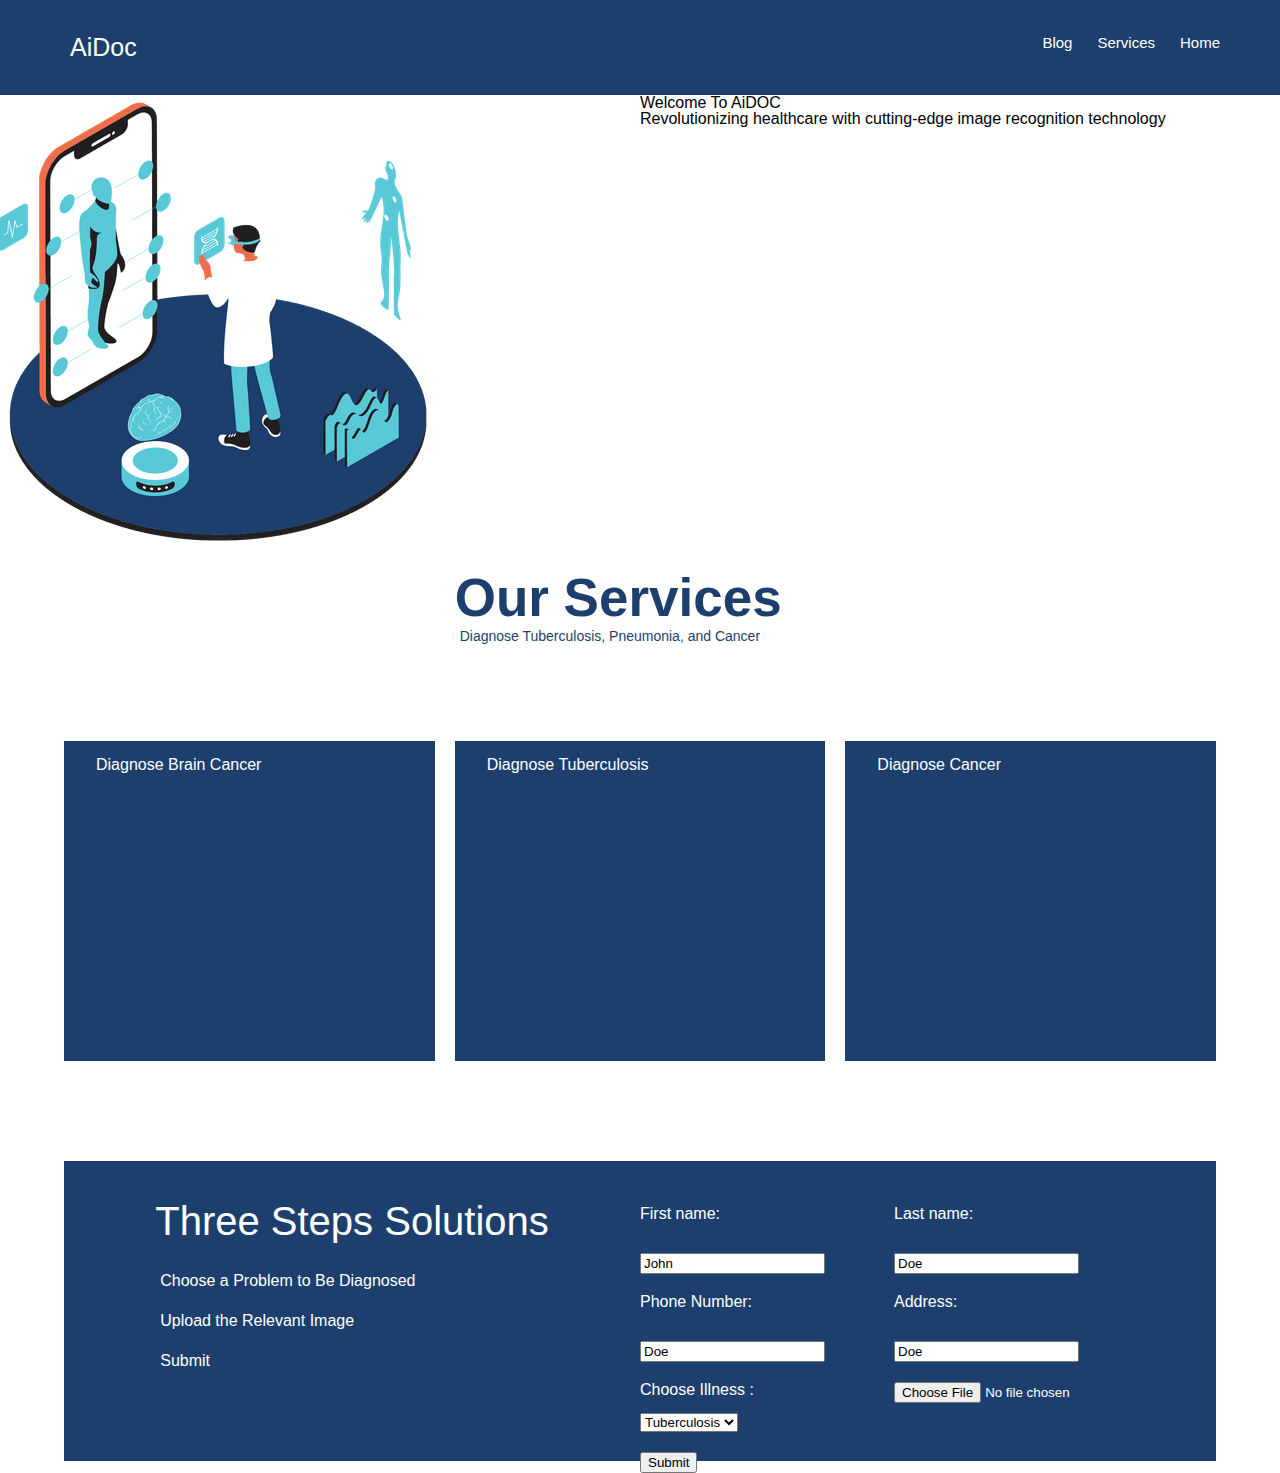
==== templates/index.html @ e836a32a "first commit" ====
<!DOCTYPE html>
<html>

    <head>
        <title>AiDoc</title>
        <link rel="stylesheet" href="../static/css/index.css">
    </head>

    <body>
        <nav id='navigation'>
            <ul id='brandLogo'>
                <li><a href="#" style='font-size: 25px; padding-left: 35px'> AiDoc </a></li>
                <li style='float: right'><a href="#"> Home </a></li>
                <li style='float: right'><a href="#"> Services </a></li>
                <li style='float: right'> <a href="#"> Blog </a></li>
            </ul>

        </nav>


        <section id="upper-part">
            <div class='first_image'>
                <img src='../static/images/ai-image.png'>
            </div>
            <div>
                <h2> Welcome To AiDOC</h2>
                <p> Revolutionizing healthcare with cutting-edge image recognition technology</p>
            </div>
        </section>


        <!-- Pallavi Here is the Section You Will be Interested in  -->
        <section id='second-section'>
            <div class='heading'>
                <h2> Our Services</h2>
                <p> Diagnose Tuberculosis, Pneumonia, and Cancer </p>
            </div>

            <div class='card1 card'>
                <div class='brain'>
                    <a href="#">
                        <h2> Diagnose Brain Cancer</h2>
                    </a>
                </div>

                <!-- This Submission si for Brain -->



            </div>
            <!-- This submission is for Tuberculosis -->
            <div class='card2 card'>
                <div class='tuberculosis'>
                    <a href="#">
                        <h2> Diagnose Tuberculosis</h2>
                    </a>
                </div>


            </div>
            <!-- Thus Submission is for Cancer -->
            <div class='card3 card'>
                <div class='cancer'>
                    <a href="#">
                        <h2> Diagnose Cancer</h2>
                    </a>
                </div>


            </div>

        </section>


        <section id="submission-section">

            <div id="submit-illness">
                <div>

                    <h2> Three Steps Solutions </h2>
                    <ul>
                        <li> Choose a Problem to Be Diagnosed </li>
                        <li> Upload the Relevant Image </li>
                        <li> Submit </li>
                    </ul>
                </div>
            </div>


            <div id='submission-form'>
                <form method="post" action="/predict" id="uploadFile" enctype="multipart/form-data">
                    <div id='first'>
                        <label for="fname">First name:</label><br>
                        <input type="text" id="fname" name="fname" value="John">
                    </div>

                    <div id='second'>
                        <label for="lname">Last name:</label><br>
                        <input type="text" id="lname" name="lname" value="Doe">
                    </div>

                    <div id='third'>
                        <label for="number">Phone Number:</label><br>
                        <input type="tel" id="number" name="number" value="Doe">
                    </div>

                    <div id='fourth'>
                        <label for="address">Address:</label><br>
                        <input type="text" id="address" name="address" value="Doe">
                    </div>
                    
                    <div id='fifth'>
                        <label for="illness">Choose Illness :</label>

                        <select name="illness" id="illness" required>
                            <option value="Tuberculosis">Tuberculosis</option>
                            <option value="Cancer">Cancer</option>
                            <option value="Brain">Brain</option>
                        </select>
                    </div>

                    <div id='sixth'>
                        <input type="file" id="myFile" name="file" required>
                    </div>

                    <div id='seventh'>
                        <input type="submit" value="Submit">

                    </div>


                </form>



            </div>



        </section>

    </body>

</html>
---- static/css/index.css ----
/* http://meyerweb.com/eric/tools/css/reset/ 
   v2.0 | 20110126
   License: none (public domain)
*/

html,
body,
div,
span,
applet,
object,
iframe,
h1,
h2,
h3,
h4,
h5,
h6,
p,
blockquote,
pre,
a,
abbr,
acronym,
address,
big,
cite,
code,
del,
dfn,
em,
img,
ins,
kbd,
q,
s,
samp,
small,
strike,
strong,
sub,
sup,
tt,
var,
b,
u,
i,
center,
dl,
dt,
dd,
ol,
ul,
li,
fieldset,
form,
label,
legend,
table,
caption,
tbody,
tfoot,
thead,
tr,
th,
td,
article,
aside,
canvas,
details,
embed,
figure,
figcaption,
footer,
header,
hgroup,
menu,
nav,
output,
ruby,
section,
summary,
time,
mark,
audio,
video {
    margin: 0;
    padding: 0;
    border: 0;
    font-size: 100%;
    font: inherit;
    vertical-align: baseline;
}

/* HTML5 display-role reset for older browsers */
article,
aside,
details,
figcaption,
figure,
footer,
header,
hgroup,
menu,
nav,
section {
    display: block;
}

body {
    line-height: 1;
}

ol,
ul {
    list-style: none;
}

blockquote,
q {
    quotes: none;
}

blockquote:before,
blockquote:after,
q:before,
q:after {
    content: '';
    content: none;
}

table {
    border-collapse: collapse;
    border-spacing: 0;
}

/* Starts here */


/* Fonts Starts here */

@import url('https://fonts.googleapis.com/css2?family=Open+Sans&display=swap');


/* fonts End Here */

body {
    font-family: Open Sans, sans-serif;
}

#brandLogo {
    list-style-type: none;
    margin: 0;
    padding: 35px;
    overflow: hidden;
    background-color: #1d3f6d;

}

#brandLogo li {
    display: inline;
    float: left;
}

#brandLogo li a {
    font-size: 15px;
    text-decoration: none;
    color: white;
    /* display: block; */
    padding-right: 25px;
    font-family: Sans-Serif;
}

#brandLogo li a:hover {
    color: #59c9d7
}

#brandLogo a.active {
    background-color: #59c9d7;
}


/* First Section */

#upper-part {
    display: grid;
    grid-template-columns: 1fr 1fr;
}

#upper-part .first_image {
    grid-column: 1;
}

#upper-part .text {
    grid-column: 2;
    grid-row: 1;
    display: grid;
    grid-auto-rows: 175px;
    /* vertical-align: center; */
    justify-content: center;

}


#upper-part .text h2 {
    /* grid-column: 1/2; */
    grid-row: 2;
    /* background-color: black; */
    /* color: white; */
    font-family: sans-serif;
    font-size: 80px;
}

#upper-part .text p {
    grid-column: 1;
    grid-row: 3;
}

#upper-part .text h2 {
    font-weight: 400;
    color: #1d3f6d;
    /* font-family: Arial, Helvetica, sans-serif */
}

#upper-part .text h2 span {
    font-weight: 800;
    color: #04AA6D;
    /* font-family: Arial, Helvetica, sans-serif */
}

#upper-part .text p {
    font-weight: 400;
    color: #1d3f6d;
    font-size: 15px;
    /* font-family: Arial, Helvetica, sans-serif */
}

/* End of First Section */


/* Second Section Starts here */




#second-section {
    display: grid;
    grid-auto-rows: 150px;
    grid-template-columns: repeat(3, 1fr);
    gap: 20px;
    width: 90%;
    margin: auto;
    padding-top: 20px;
}

/* 
#shape {
    height: 50px;
    width: 50px;
    top: 320px;
    right: 320px;
    background-color: #59c9d7;
    position: absolute;
    z-index: -1;
} */


#second-section .card {
    display: grid;
    grid-row: 2/4;
    background-color: #1d3f6d;
    transition: .5s ease;
}


/* Hover Effects Starts Here */
/* #second-section .card a {
    opacity: 0;
} */

#second-section .card .brain:hover,
.cancer:hover,
.tuberculosis:hover {
    transition: .5s ease;
    opacity: 0.3;
}


#second-section .card a {
    text-decoration: none;
    opacity: 1;
    display: block;
    background-color: #1d3f6d;
    color: white;
    font-size: 16px;
    padding: 16px 32px;
    transition: .5s ease;
}

#second-section .card a:hover {
    text-decoration: none;
    opacity: 1;
    display: block;
    background-color: #04AA6D;
    color: white;
    font-size: 16px;
    padding: 16px 32px;
}

/* Hover Effects Ends here */
#second-section .card1 .brain {
    background-image: url('brain.jpg');
    object-fit: scale-down;
    grid-row: 1/12;
}

#second-section .card2 .tuberculosis {
    background-image: url('tuberculosis.jpg');
    object-fit: scale-down;
    grid-row: 1/12;
}

#second-section .card3 .cancer {
    background-image: url('tuberculosis.jpg');
    object-fit: scale-down;
    grid-row: 1/12;
}

#second-section .heading {
    /* font-size: 50px; */
    grid-column: 2;
}

/* Second Section Text Manipulation Starts here */
#second-section .heading h2 {
    font-size: 53px;
    font-weight: 800;
    color: #1d3f6d;
}

#second-section .heading p {
    font-size: 14px;
    padding-top: 5px;
    padding-left: 5px;
    font-weight: 400;
    color: #1d3f6d
}


#second-section {
    padding-bottom: 50px;
}

/* Second Section Text Manipulation Ends here */
/* Second Section Ends Here */

/* Submission Section */


#submission-section {
    margin-bottom: 150px;
    background-color: #1d3f6d;
    color: white;
    width: 90%;
    height: 300px;
    margin: auto;
    margin-top: 50px;
    display: grid;
    grid-template-columns: repeat(2, 1fr);
    grid-auto-rows: 250px;
}

#submission-form #uploadFile {
    padding-top: 25px;
    grid-row: 1/3;
    display: grid;
}

#uploadFile label {
    display: block;
    padding-bottom: 15px;
}

#first {
    grid-column: 1;
    grid-row: 1;
}

#second {
    grid-column: 2;
    grid-row: 1;
}

#third {
    grid-column: 1;
    grid-row: 2;
}

#fourth {
    grid-column: 2;
    grid-row: 2;
}

#uploadFile div {
    padding-left: 0px;
    /* padding: 20px; */

}

#seventh {
    /* background-color: white; */
    grid-column: 1/2;
    grid-row: 4;
}

#submit {
    padding: 8px 60px;
    background-color: #04AA6D;
    color: white;
    transition: 0.5s ease;
    border: 0px;
}

#submit:hover {
    color: #04AA6D;
    background-color: white;
}


#uploadFile div {
    /* padding-bottom: 6px; */
    padding-top: 20px;
}

#submission-section #submit-illness {
    display: flex;
    justify-content: center;
    align-content: center;
}

#submission-section #submit-illness h2 {

    font-size: 40px;
    padding-top: 40px;
    /* padding-left: 20px; */
    text-align: center;
}

#submission-section #submit-illness ul {
    padding-top: 20px;
    /* text-align: center; */
}

/* Submission Section Design */


#submit-illness div ul li {
    /* list-style-type: cirlce; */
    padding: 12px;
    padding-left: 5px;

}


/* Submission Section Ends Here */
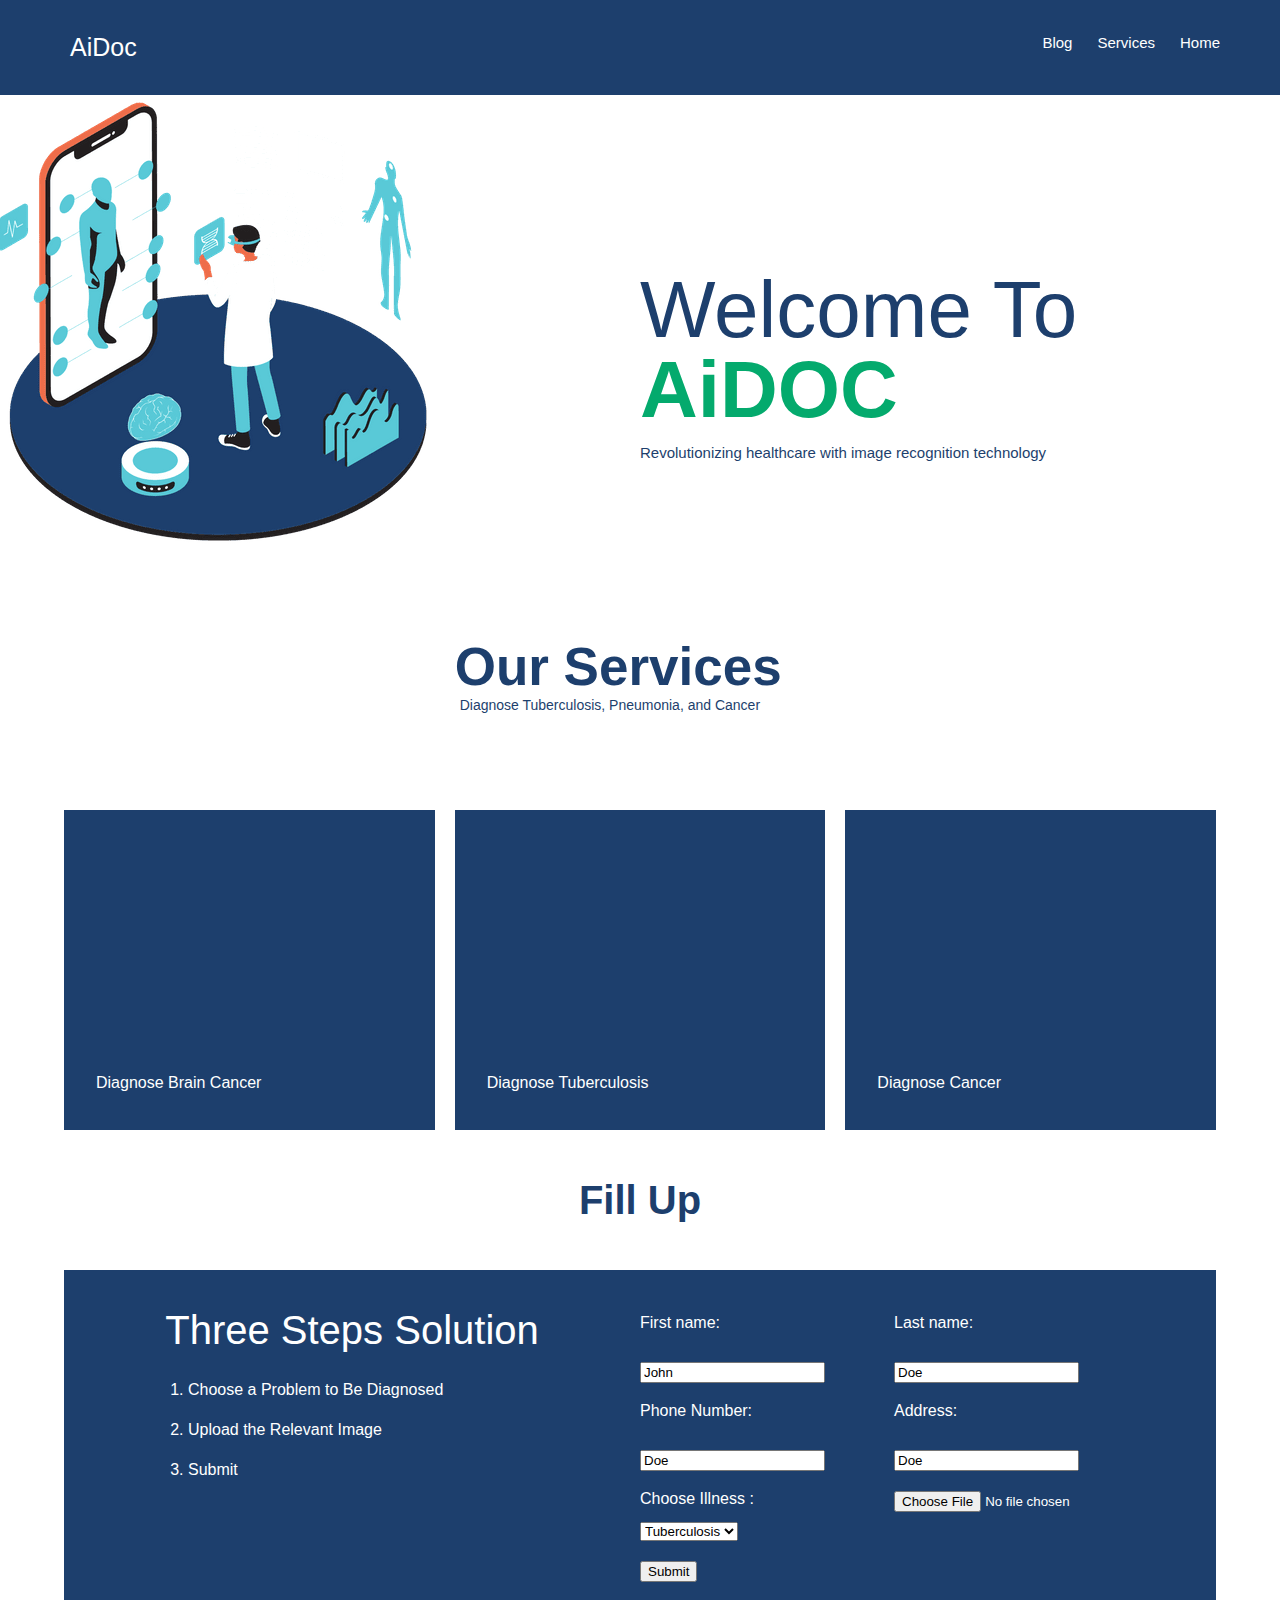
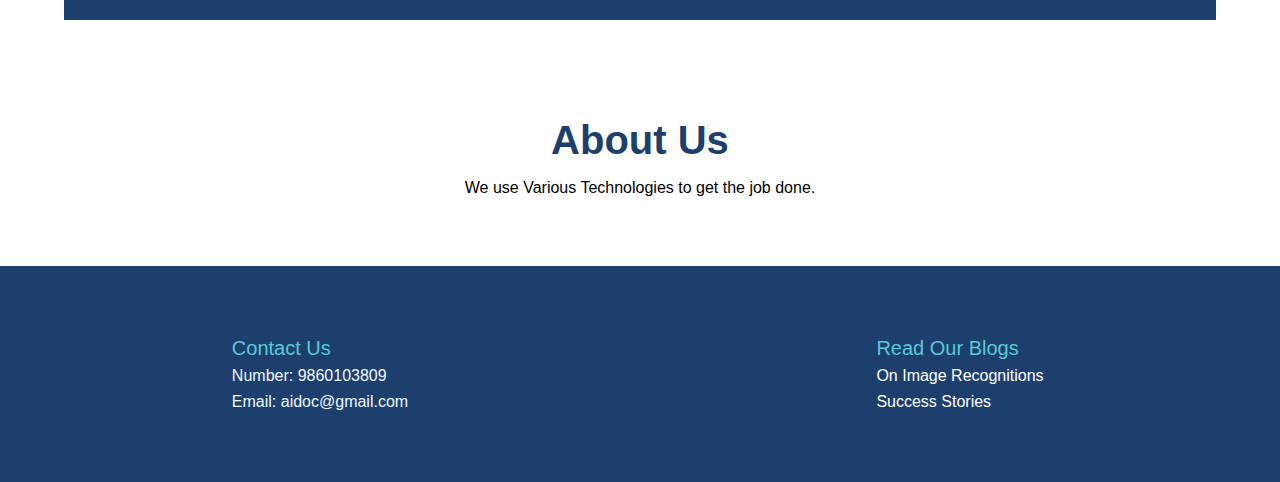
==== commit 0fc026d1: "Design completed" ====
--- a/templates/index.html
+++ b/templates/index.html
@@ -22,9 +22,11 @@
             <div class='first_image'>
                 <img src='../static/images/ai-image.png'>
             </div>
-            <div>
-                <h2> Welcome To AiDOC</h2>
-                <p> Revolutionizing healthcare with cutting-edge image recognition technology</p>
+            <div class="text">
+                <h2>
+                    Welcome To <span> AiDOC</span>
+                </h2>
+                <p> Revolutionizing healthcare with image recognition technology</p>
             </div>
         </section>
 
@@ -38,33 +40,41 @@
 
             <div class='card1 card'>
                 <div class='brain'>
-                    <a href="#">
-                        <h2> Diagnose Brain Cancer</h2>
-                    </a>
+
                 </div>
+                <a href="#section-form">
+                    <h2> Diagnose Brain Cancer</h2>
+                </a>
+
 
                 <!-- This Submission si for Brain -->
 
 
 
             </div>
-            <!-- This submission is for Tuberculosis -->
+            <!-- This Card is for Tuberculosis -->
             <div class='card2 card'>
                 <div class='tuberculosis'>
-                    <a href="#">
-                        <h2> Diagnose Tuberculosis</h2>
-                    </a>
+
+
                 </div>
+                <a href="#section-form">
+                    <h2> Diagnose Tuberculosis</h2>
+                </a>
+
 
 
             </div>
             <!-- Thus Submission is for Cancer -->
             <div class='card3 card'>
                 <div class='cancer'>
-                    <a href="#">
-                        <h2> Diagnose Cancer</h2>
-                    </a>
+
+
                 </div>
+                <a href="#section-form">
+                    <h2> Diagnose Cancer</h2>
+                </a>
+
 
 
             </div>
@@ -72,16 +82,20 @@
         </section>
 
 
+        <!-- This is the Section that Requires Backend -->
+        <h2 id="section-form">Fill Up</h2>
         <section id="submission-section">
+
+
 
             <div id="submit-illness">
                 <div>
 
-                    <h2> Three Steps Solutions </h2>
+                    <h2> Three Steps Solution </h2>
                     <ul>
-                        <li> Choose a Problem to Be Diagnosed </li>
-                        <li> Upload the Relevant Image </li>
-                        <li> Submit </li>
+                        <li> 1. Choose a Problem to Be Diagnosed </li>
+                        <li> 2. Upload the Relevant Image </li>
+                        <li> 3. Submit </li>
                     </ul>
                 </div>
             </div>
@@ -138,7 +152,41 @@
 
 
         </section>
+        <section id='about-us'>
+            <h2> About Us</h2>
+            <div class='description'>
+                We use Various Technologies to get the job done.
+            </div>
 
+        </section>
+
+
+        <footer id='footer'>
+
+            <div id='contact-us'>
+                <ul>
+                    <h2>Contact Us</h2>
+
+                    <li> Number: 9860103809 </li>
+                    <li> Email: aidoc@gmail.com</li>
+                </ul>
+            </div>
+
+            <div id="read-blogs">
+                <ul>
+                    <h2> Read Our Blogs</h2>
+
+                    <li> <a href='#'>On Image Recognitions</a></li>
+                    <li><a href='#'>Success Stories</a></li>
+                </ul>
+
+
+
+            </div>
+
+
+
+        </footer>
     </body>
 
 </html>--- a/static/css/index.css
+++ b/static/css/index.css
@@ -362,7 +362,7 @@
     background-color: #1d3f6d;
     color: white;
     width: 90%;
-    height: 300px;
+    height: 350px;
     margin: auto;
     margin-top: 50px;
     display: grid;
@@ -451,6 +451,16 @@
     /* text-align: center; */
 }
 
+
+#section-form {
+    text-align: center;
+    font-size: 40px;
+    font-weight: 800;
+    width: 90%;
+    margin: auto;
+    color: #1d3f6d
+}
+
 /* Submission Section Design */
 
 
@@ -461,5 +471,76 @@
 
 }
 
-
-/* Submission Section Ends Here */+/* Submission Section Ends Here */
+
+/* About Us Starts Here */
+
+#about-us {
+    padding-top: 100px;
+    width: 90%;
+    margin: auto;
+    text-align: center;
+    padding-bottom: 70px;
+}
+
+#about-us h2 {
+    padding-bottom: 20px;
+    font-size: 40px;
+    font-weight: 800;
+    color: #1d3f6d;
+}
+
+
+/* Footer Starts Here */
+#footer {
+    display: grid;
+    grid-template-columns: repeat(2, 1fr);
+    grid-template-rows: repeat(3, 1fr);
+    /* grid-auto-rows: 100px; */
+    background-color: #1d3f6d;
+    color: aliceblue;
+}
+
+#footer #contact-us {
+    grid-row: 2;
+    grid-column: 1;
+    display: flex;
+    justify-content: center;
+    vertical-align: center;
+}
+
+#footer #read-blogs {
+    grid-row: 2;
+    grid-column: 2;
+    display: flex;
+    justify-content: center;
+    vertical-align: center;
+}
+
+#footer ul a {
+    text-decoration: none;
+    color: white;
+}
+
+#read-blogs ul a {
+    text-decoration: none;
+}
+
+#read-blogs ul li a:hover,
+#contact-us ul li a:hover {
+    transition: 0.5s ease;
+    color: #04AA6D;
+}
+
+#footer #read-blogs ul li,
+#contact-us ul li {
+    list-style-type: none;
+    padding-top: 10px;
+}
+
+
+#contact-us ul h2,
+#read-blogs ul h2 {
+    font-size: 20px;
+    color: #59c9d7;
+}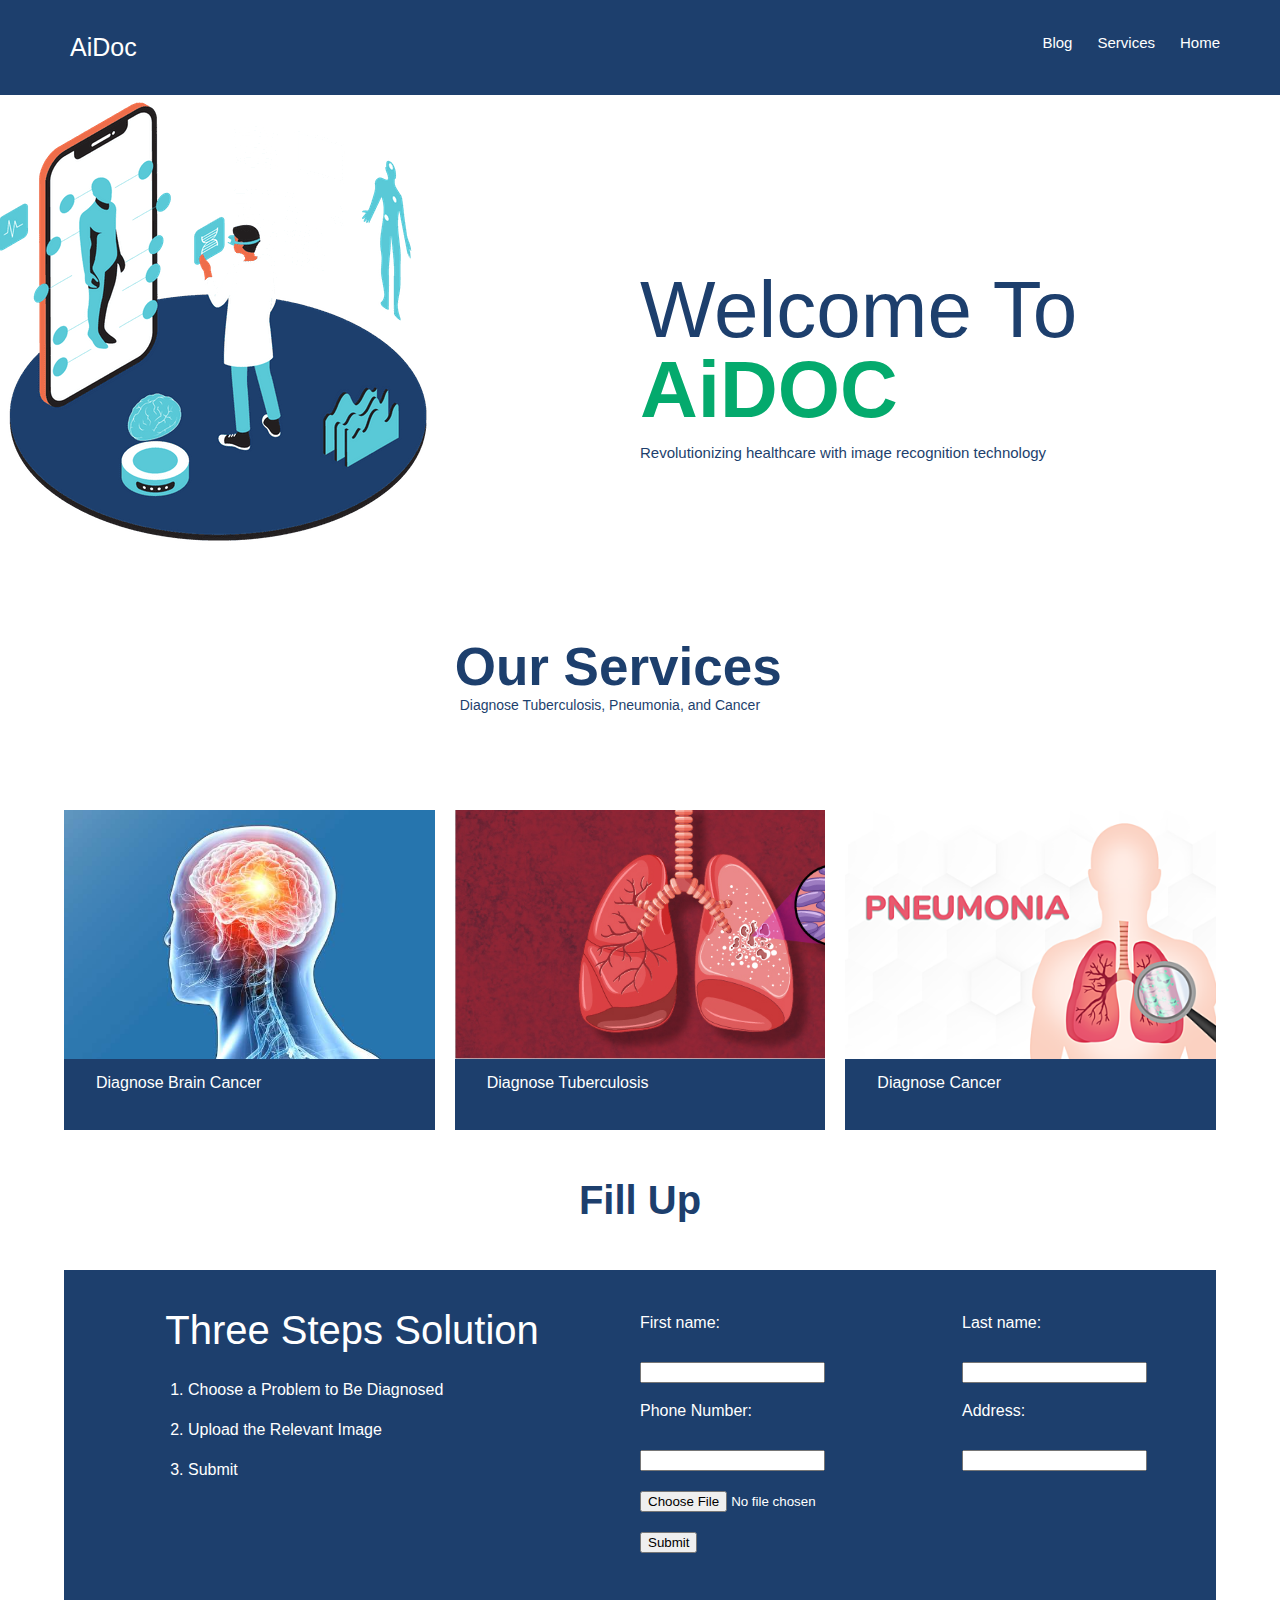
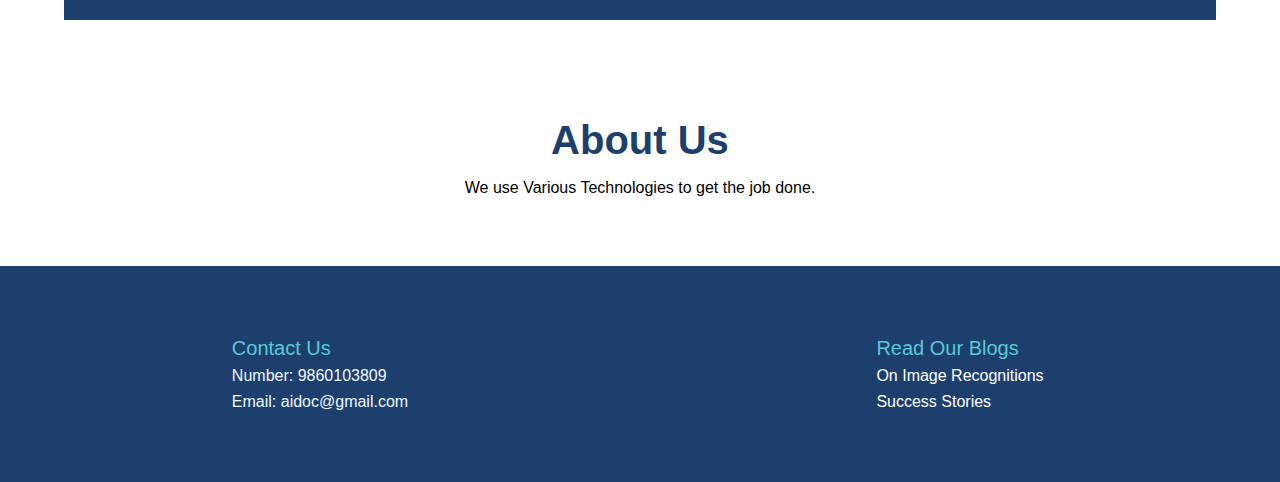
==== commit e1dd3e16: "model changed" ====
--- a/templates/index.html
+++ b/templates/index.html
@@ -105,33 +105,33 @@
                 <form method="post" action="/predict" id="uploadFile" enctype="multipart/form-data">
                     <div id='first'>
                         <label for="fname">First name:</label><br>
-                        <input type="text" id="fname" name="fname" value="John">
+                        <input type="text" id="fname" name="fname" value="">
                     </div>
 
                     <div id='second'>
                         <label for="lname">Last name:</label><br>
-                        <input type="text" id="lname" name="lname" value="Doe">
+                        <input type="text" id="lname" name="lname" value="">
                     </div>
 
                     <div id='third'>
                         <label for="number">Phone Number:</label><br>
-                        <input type="tel" id="number" name="number" value="Doe">
+                        <input type="tel" id="number" name="number" value="">
                     </div>
 
                     <div id='fourth'>
                         <label for="address">Address:</label><br>
-                        <input type="text" id="address" name="address" value="Doe">
+                        <input type="text" id="address" name="address" value="">
                     </div>
                     
-                    <div id='fifth'>
+                    <!-- <div id='fifth'>
                         <label for="illness">Choose Illness :</label>
 
                         <select name="illness" id="illness" required>
                             <option value="Tuberculosis">Tuberculosis</option>
-                            <option value="Cancer">Cancer</option>
-                            <option value="Brain">Brain</option>
-                        </select>
-                    </div>
+                            <option value="pneumonia">Pneumonia</option>
+                            <option value="Brain">Brain tumor</option>
+                        </select> 
+                    </div> -->
 
                     <div id='sixth'>
                         <input type="file" id="myFile" name="file" required>
--- a/static/css/index.css
+++ b/static/css/index.css
@@ -309,20 +309,22 @@
 
 /* Hover Effects Ends here */
 #second-section .card1 .brain {
-    background-image: url('brain.jpg');
-    object-fit: scale-down;
+    background-image: url('../images/brain-tumor.jpg');
+    /* object-fit: scale-down; */
     grid-row: 1/12;
+    background-size: cover;
+
 }
 
 #second-section .card2 .tuberculosis {
-    background-image: url('tuberculosis.jpg');
-    object-fit: scale-down;
+    background-image: url('../images/tuberculosis.jpg');
+    background-size: cover;
     grid-row: 1/12;
 }
 
 #second-section .card3 .cancer {
-    background-image: url('tuberculosis.jpg');
-    object-fit: scale-down;
+    background-image: url('../images/pneumonia.png');
+    background-size: cover;
     grid-row: 1/12;
 }
 
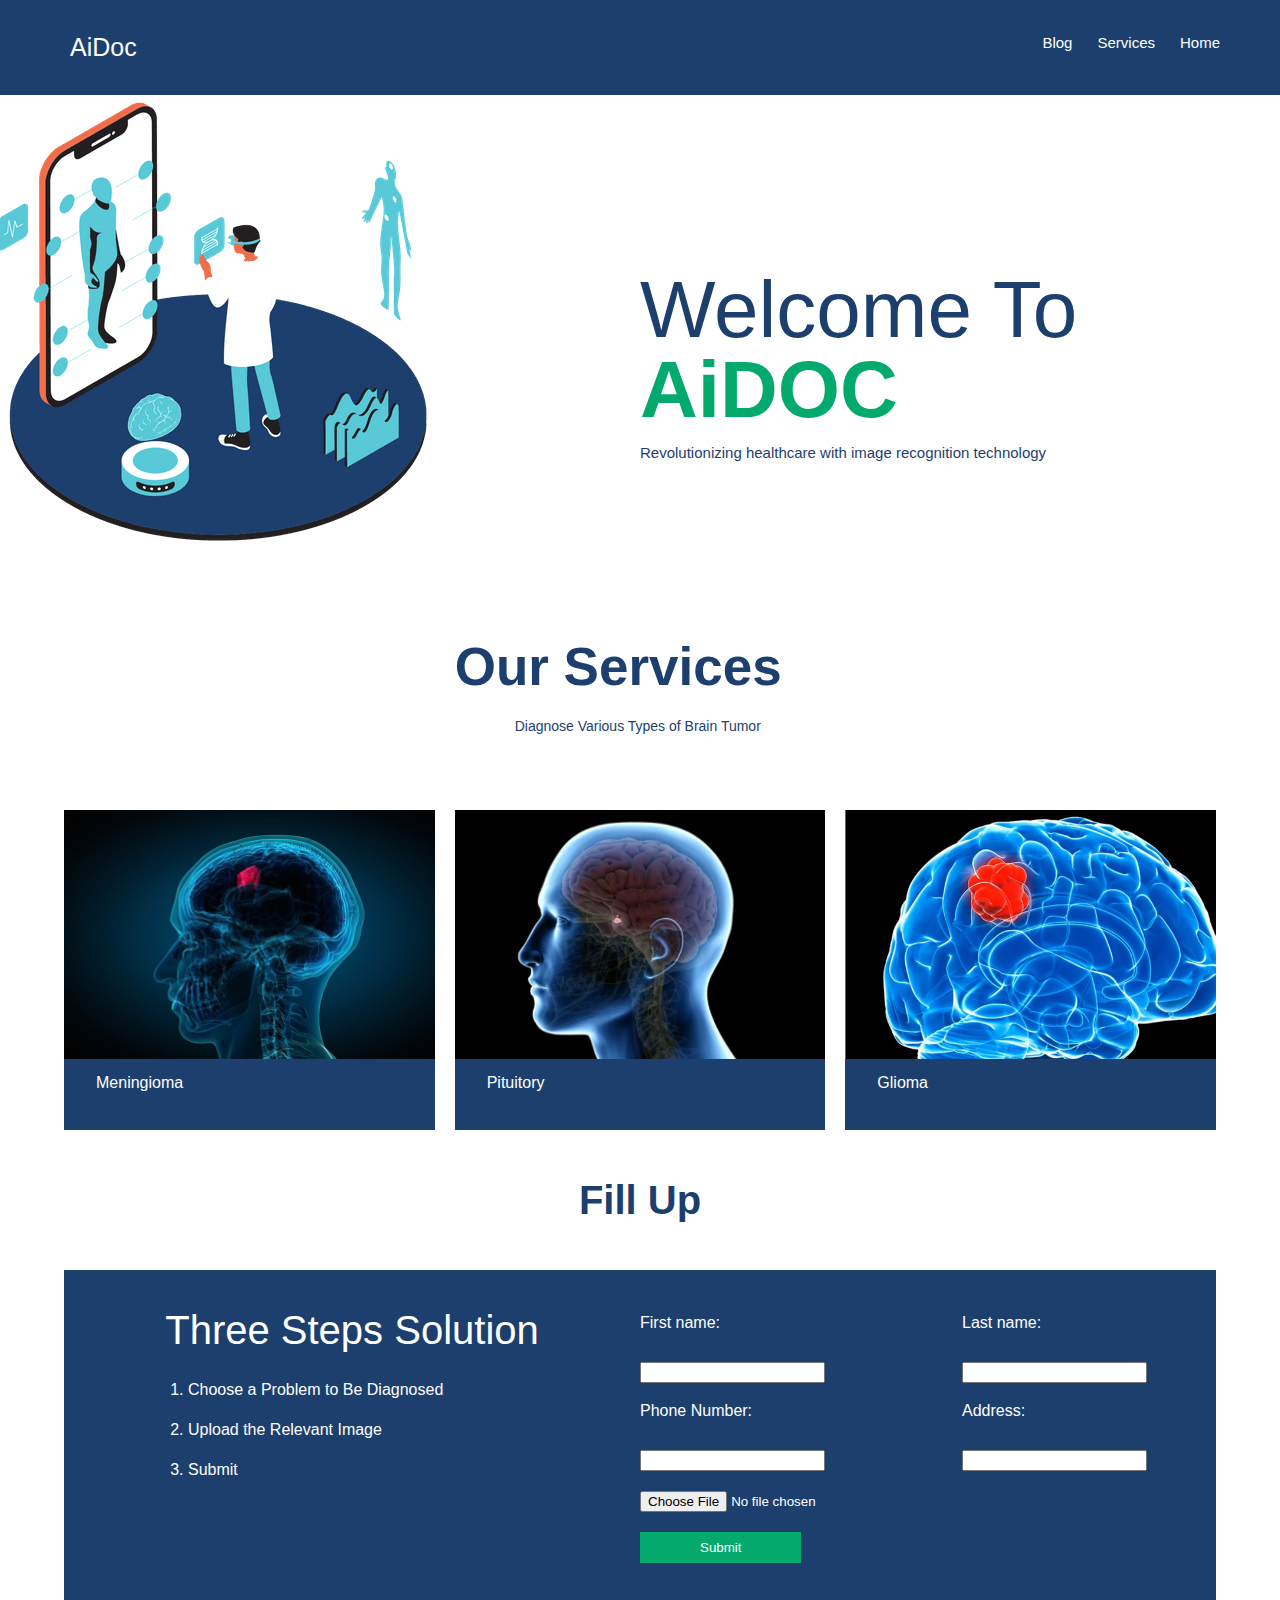
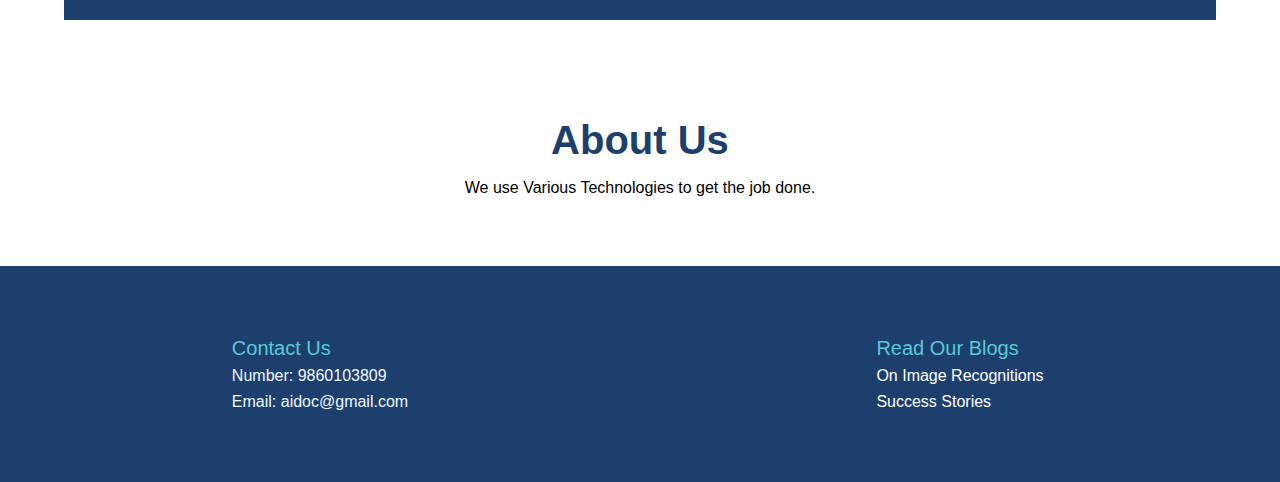
==== commit 930ac023: "design completed" ====
--- a/templates/index.html
+++ b/templates/index.html
@@ -35,7 +35,7 @@
         <section id='second-section'>
             <div class='heading'>
                 <h2> Our Services</h2>
-                <p> Diagnose Tuberculosis, Pneumonia, and Cancer </p>
+                <p> Diagnose Various Types of Brain Tumor </p>
             </div>
 
             <div class='card1 card'>
@@ -43,11 +43,11 @@
 
                 </div>
                 <a href="#section-form">
-                    <h2> Diagnose Brain Cancer</h2>
+                    <h2> Meningioma</h2>
                 </a>
 
 
-                <!-- This Submission si for Brain -->
+                <!-- This Card is for Brain -->
 
 
 
@@ -59,24 +59,21 @@
 
                 </div>
                 <a href="#section-form">
-                    <h2> Diagnose Tuberculosis</h2>
+                    <h2> Pituitory</h2>
                 </a>
 
 
 
             </div>
-            <!-- Thus Submission is for Cancer -->
+            <!-- Thus Card is for Cancer -->
             <div class='card3 card'>
                 <div class='cancer'>
 
 
                 </div>
                 <a href="#section-form">
-                    <h2> Diagnose Cancer</h2>
+                    <h2> Glioma</h2>
                 </a>
-
-
-
             </div>
 
         </section>
@@ -133,12 +130,12 @@
                         </select> 
                     </div> -->
 
-                    <div id='sixth'>
+                    <div id='fifth'>
                         <input type="file" id="myFile" name="file" required>
                     </div>
 
                     <div id='seventh'>
-                        <input type="submit" value="Submit">
+                        <input id='submit' type="submit" value="Submit">
 
                     </div>
 
--- a/static/css/index.css
+++ b/static/css/index.css
@@ -317,13 +317,13 @@
 }
 
 #second-section .card2 .tuberculosis {
-    background-image: url('../images/tuberculosis.jpg');
+    background-image: url('../images/pituitory.png');
     background-size: cover;
     grid-row: 1/12;
 }
 
 #second-section .card3 .cancer {
-    background-image: url('../images/pneumonia.png');
+    background-image: url('../images/glioma.jpg');
     background-size: cover;
     grid-row: 1/12;
 }
@@ -342,10 +342,11 @@
 
 #second-section .heading p {
     font-size: 14px;
-    padding-top: 5px;
-    padding-left: 5px;
+    padding-top: 26px;
+    padding-left: 60px;
     font-weight: 400;
-    color: #1d3f6d
+    color: #1d3f6d;
+    
 }
 
 
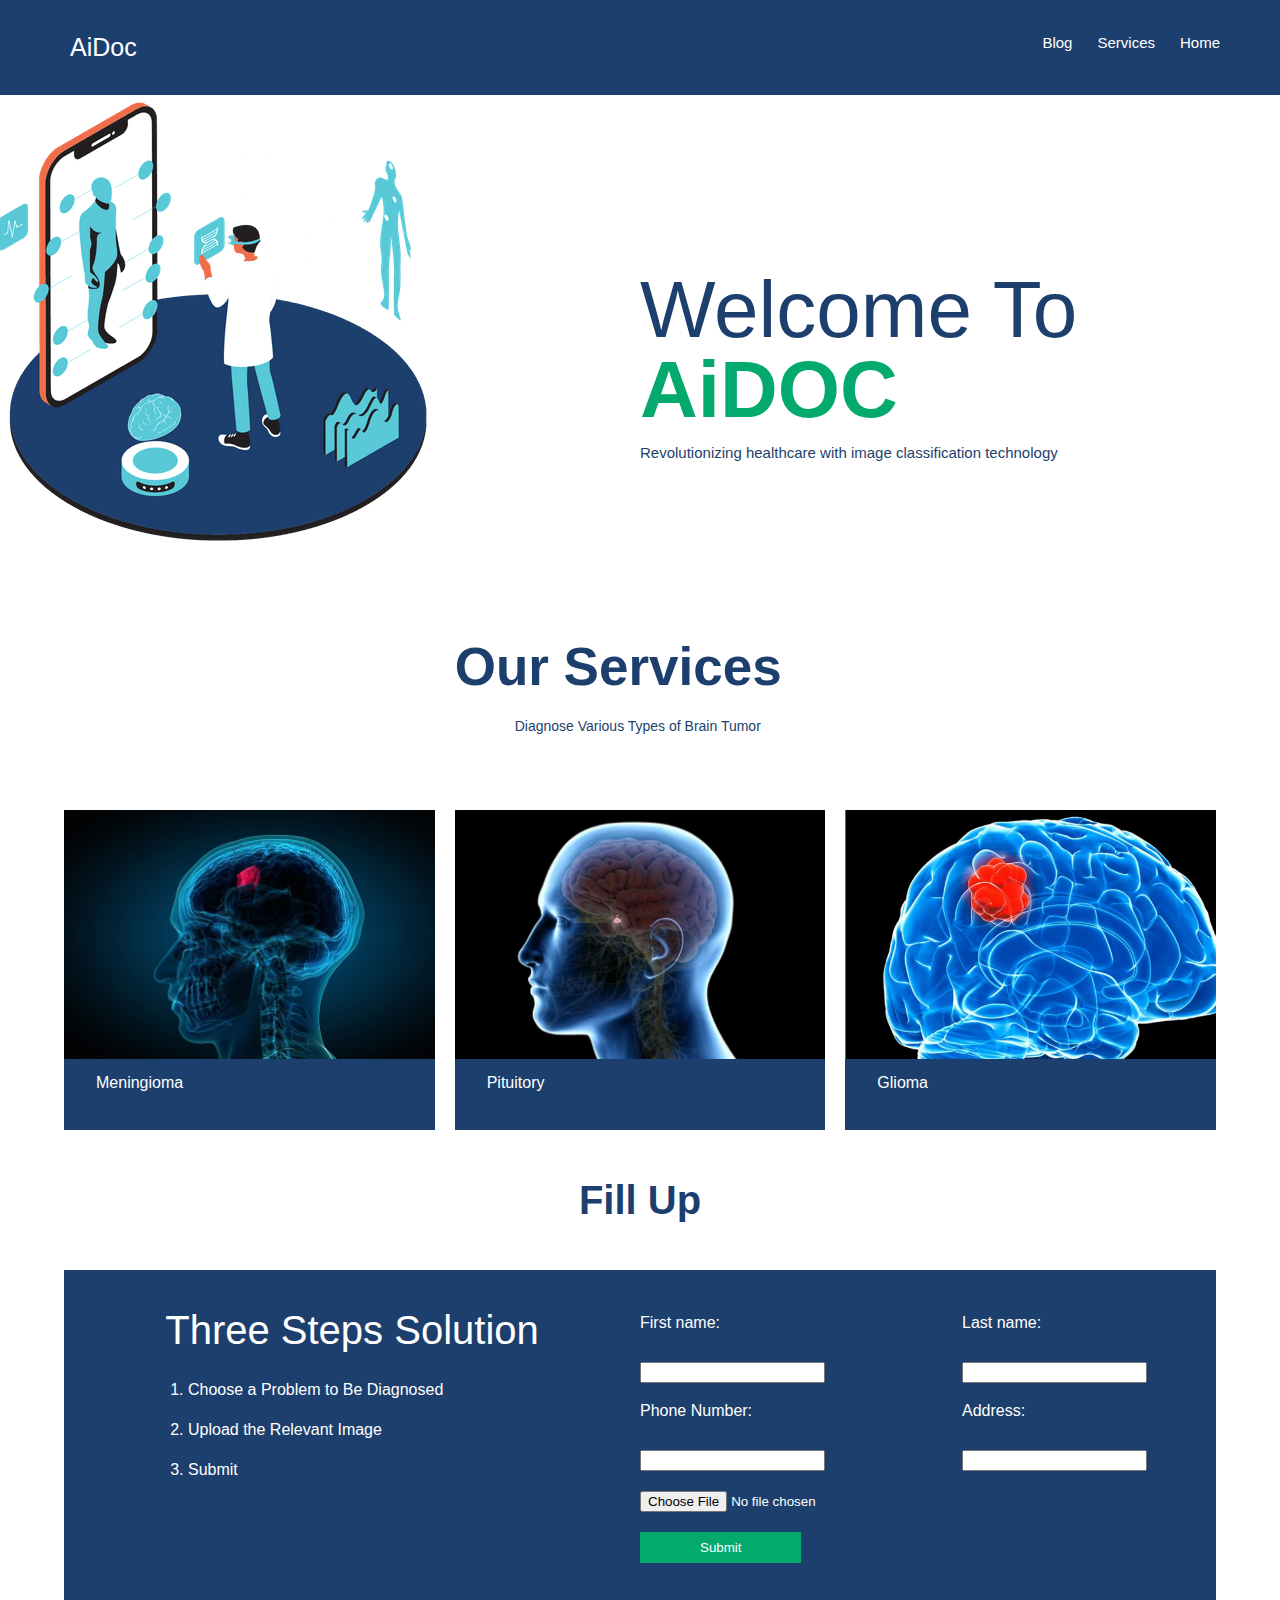
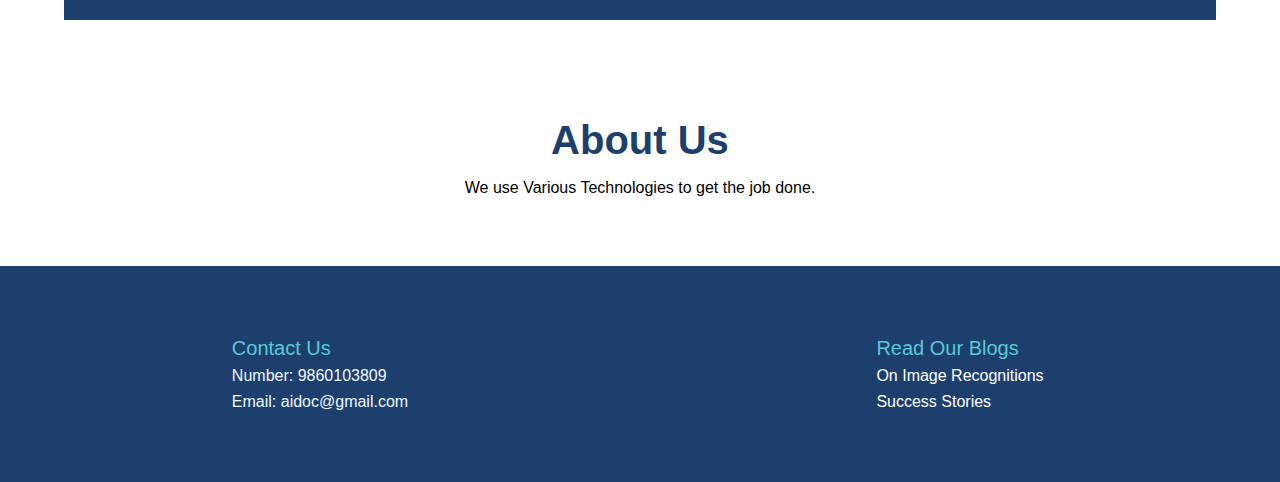
==== commit 1d86a032: "index" ====
--- a/templates/index.html
+++ b/templates/index.html
@@ -26,7 +26,7 @@
                 <h2>
                     Welcome To <span> AiDOC</span>
                 </h2>
-                <p> Revolutionizing healthcare with image recognition technology</p>
+                <p> Revolutionizing healthcare with image classification technology</p>
             </div>
         </section>
 
